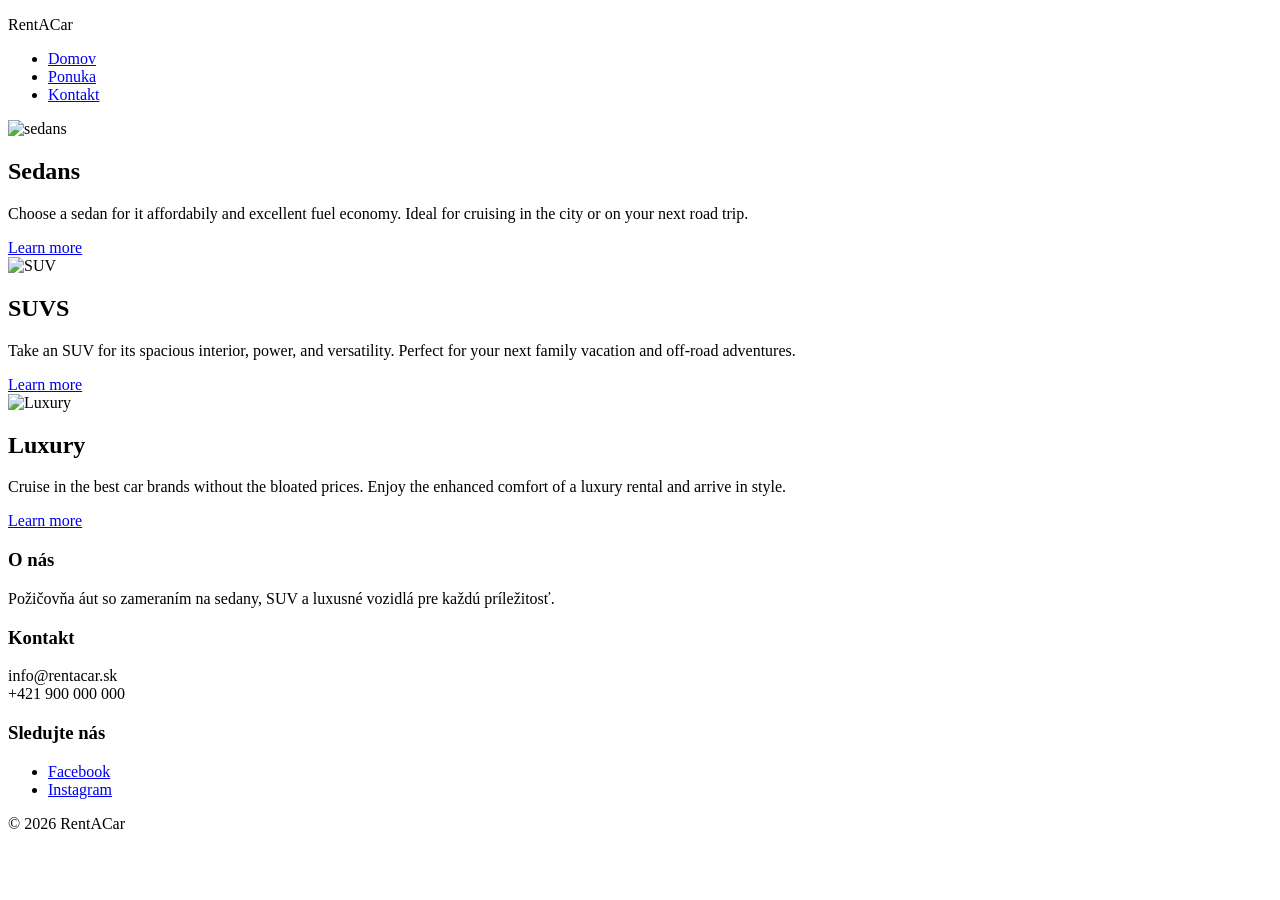
==== 01_vylepsena_pozicovna/index.html @ 23bb254b "." ====
<!DOCTYPE html>
<html lang="sk">
<head>
  <meta charset="UTF-8">
  <meta name="viewport" content="width=device-width, initial-scale=1.0">
  <link rel="stylesheet" href="assets/css/style.css">
  <title>Prenájom áut - Priezvisko</title>
</head>
<body>

  <header class="hlavicka">
    <p class="hlavicka__logo">RentACar</p>

    <nav class="navigacia">
      <ul>
        <li><a href="#domov">Domov</a></li>
        <li><a href="#ponuka">Ponuka</a></li>
        <li><a href="#kontakt">Kontakt</a></li>
      </ul>
    </nav>
  </header>

  <main>
    <section class="ponuka" id="ponuka">

      <article class="sedans">
        <img src="assets/images/icon-sedans.svg" alt="sedans">
        <h2>Sedans</h2>
        <p>
          Choose a sedan for it affordabily and excellent fuel economy. Ideal for cruising in the city or on your next road trip.
        </p>
        <a href="#">Learn more</a>
      </article>

      <article class="suv">
        <img src="assets/images/icon-suvs.svg" alt="SUV">
        <h2>SUVS</h2>
        <p>
          Take an SUV for its spacious interior, power, and versatility. Perfect for your next family vacation and off-road adventures.
        </p>
        <a href="#">Learn more</a>
      </article>

      <article class="luxury">
        <img src="assets/images/icon-luxury.svg" alt="Luxury">
        <h2>Luxury</h2>
        <p>
          Cruise in the best car brands without the bloated prices. Enjoy the enhanced comfort of a luxury rental and arrive in style.
        </p>
        <a href="#">Learn more</a>
      </article>

    </section>
  </main>

  <footer class="pata" id="kontakt">

    <div class="pata__stlpec">
      <h3>O nás</h3>
      <p>Požičovňa áut so zameraním na sedany, SUV a luxusné vozidlá pre každú príležitosť.</p>
    </div>

    <div class="pata__stlpec">
      <h3>Kontakt</h3>
      <p>info@rentacar.sk<br>+421 900 000 000</p>
    </div>

    <div class="pata__stlpec">
      <h3>Sledujte nás</h3>
      <ul class="socialne">
        <li><a href="#">Facebook</a></li>
        <li><a href="#">Instagram</a></li>
      </ul>
    </div>

    <p class="copyright">&copy; 2026 RentACar</p>

  </footer>

</body>
</html>
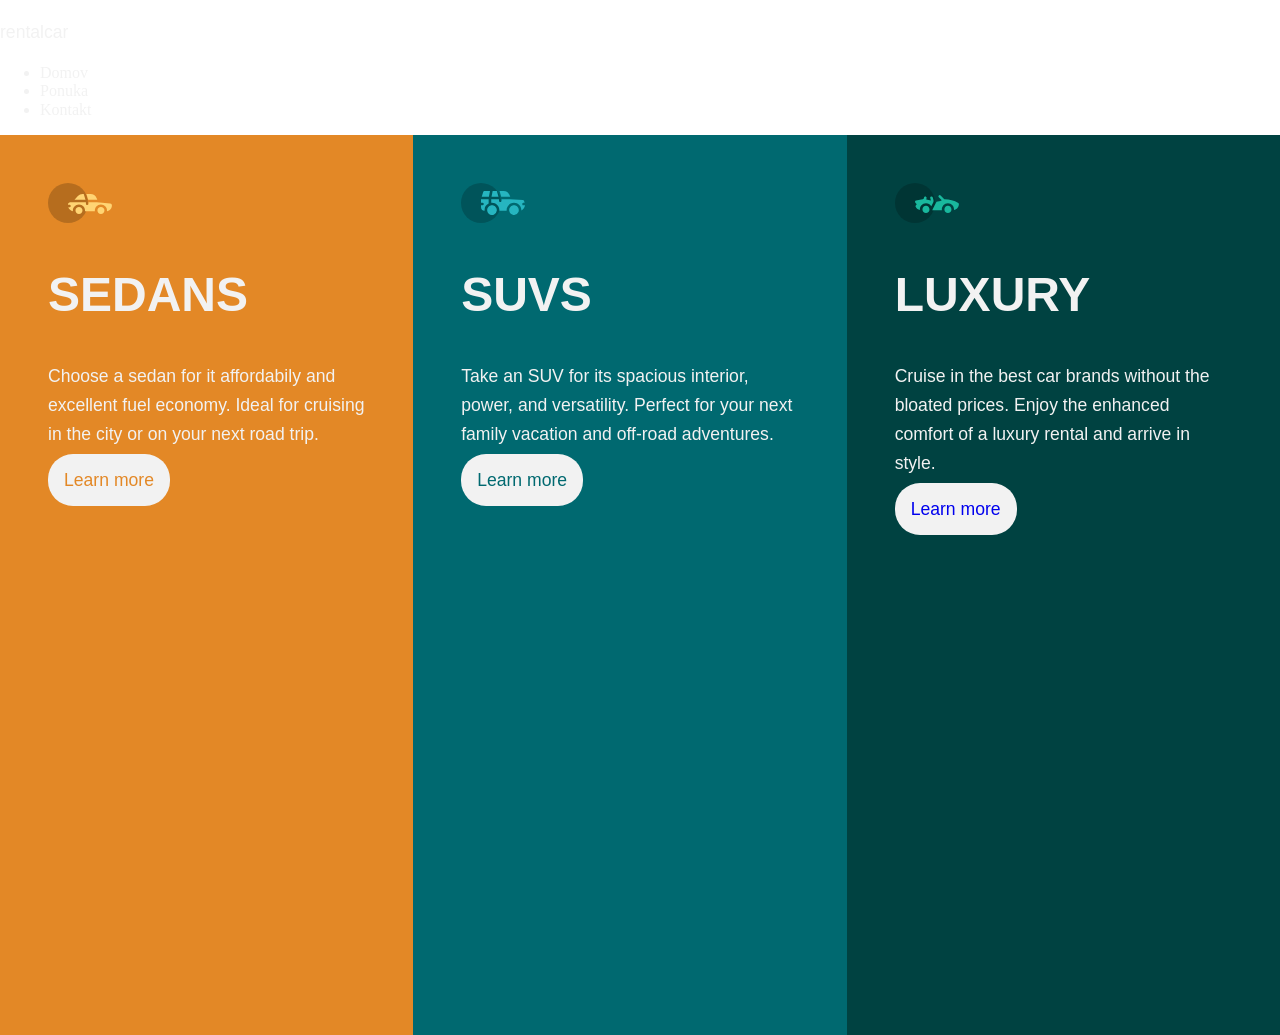
==== commit 7082b457: "hlavicka" ====
--- a/01_vylepsena_pozicovna/index.html
+++ b/01_vylepsena_pozicovna/index.html
@@ -1,81 +1,64 @@
 <!DOCTYPE html>
-<html lang="sk">
+<html>
 <head>
   <meta charset="UTF-8">
-  <meta name="viewport" content="width=device-width, initial-scale=1.0">
+  <meta name="viewport" content="width=device-width, initial-scale=1.0">  
+  <link rel="stylesheet" href="assets/css/normalize.css">
   <link rel="stylesheet" href="assets/css/style.css">
-  <title>Prenájom áut - Priezvisko</title>
+  <title>Priezvisko</title>
 </head>
 <body>
 
-  <header class="hlavicka">
-    <p class="hlavicka__logo">RentACar</p>
+  <header>
+    <p>rentalcar</p>
 
-    <nav class="navigacia">
+    <nav>
       <ul>
-        <li><a href="#domov">Domov</a></li>
-        <li><a href="#ponuka">Ponuka</a></li>
-        <li><a href="#kontakt">Kontakt</a></li>
+        <li>Domov</li>
+        <li>Ponuka</li>
+        <li>Kontakt</li>
       </ul>
     </nav>
   </header>
 
   <main>
-    <section class="ponuka" id="ponuka">
 
-      <article class="sedans">
-        <img src="assets/images/icon-sedans.svg" alt="sedans">
-        <h2>Sedans</h2>
-        <p>
-          Choose a sedan for it affordabily and excellent fuel economy. Ideal for cruising in the city or on your next road trip.
-        </p>
-        <a href="#">Learn more</a>
-      </article>
+    
+    <section class="sedans">
+      
+      <img src="assets/images/icon-sedans.svg" alt="sedans">
+      <h2>Sedans</h2> 
+      <p>
+        Choose a sedan for it affordabily and excellent fuel economy. Ideal for cruising in the city or on your next road trip.
+      </p>
+      
+      <a href="#">Learn more</a>
+    </section>
 
-      <article class="suv">
-        <img src="assets/images/icon-suvs.svg" alt="SUV">
-        <h2>SUVS</h2>
-        <p>
-          Take an SUV for its spacious interior, power, and versatility. Perfect for your next family vacation and off-road adventures.
-        </p>
-        <a href="#">Learn more</a>
-      </article>
+  <section class="suv">
+    
+    <img src="assets/images/icon-suvs.svg" alt="SUV">
+    <h2>SUVS</h2>
+    
+    <p>
+      Take an SUV for its spacious interior, power, and versatility. Perfect for your next family vacation and off-road adventures.
+    </p>
+    
+    <a href="#">Learn more</a>
+  </section>
+  
 
-      <article class="luxury">
-        <img src="assets/images/icon-luxury.svg" alt="Luxury">
-        <h2>Luxury</h2>
-        <p>
-          Cruise in the best car brands without the bloated prices. Enjoy the enhanced comfort of a luxury rental and arrive in style.
-        </p>
-        <a href="#">Learn more</a>
-      </article>
+  <section class="luxury">
 
-    </section>
-  </main>
-
-  <footer class="pata" id="kontakt">
-
-    <div class="pata__stlpec">
-      <h3>O nás</h3>
-      <p>Požičovňa áut so zameraním na sedany, SUV a luxusné vozidlá pre každú príležitosť.</p>
-    </div>
-
-    <div class="pata__stlpec">
-      <h3>Kontakt</h3>
-      <p>info@rentacar.sk<br>+421 900 000 000</p>
-    </div>
-
-    <div class="pata__stlpec">
-      <h3>Sledujte nás</h3>
-      <ul class="socialne">
-        <li><a href="#">Facebook</a></li>
-        <li><a href="#">Instagram</a></li>
-      </ul>
-    </div>
-
-    <p class="copyright">&copy; 2026 RentACar</p>
-
-  </footer>
-
+    <img src="assets/images/icon-luxury.svg" alt="Luxury">
+    <h2>Luxury</h2>
+    <p>
+      Cruise in the best car brands without the bloated prices. Enjoy the enhanced comfort of a luxury rental and arrive in style.
+    </p>
+    
+    <a href="#">Learn more</a>
+  </section>
+</main>
+  
 </body>
-</html>
+</html>
--- a/01_vylepsena_pozicovna/assets/css/style.css
+++ b/01_vylepsena_pozicovna/assets/css/style.css
@@ -0,0 +1,88 @@
+@import url('https://fonts.googleapis.com/css2?family=Big+Shoulders:opsz,wght@10..72,100..900&family=Lexend+Deca:wght@100..900&display=swap');
+
+:root{
+  --oranzova: oklch(70.82% 0.1512 61.38);
+  --svetla-cyan: oklch(47.37% 0.0807 203.41);
+  --tmava-cyan:  oklch(34.38% 0.0589 192.89);
+
+  --transparentna-biela:hsla(0, 0%, 100%, 0.75);
+  --svetloseda: hsl(0, 0%, 95%);
+}
+
+body{
+  color: var(--svetloseda);
+}
+
+h2{
+  font-family: "Big Shoulders", sans-serif;
+  font-size: 3rem;
+  text-transform: uppercase;
+}
+
+p,a{
+  font-family: "Lexend Deca", sans-serif;
+  font-size: 1.1rem;
+  font-weight: 300;
+  line-height: 1.8rem;
+}
+
+a{
+  padding: 1rem ;
+  background-color: var(--svetloseda);
+  text-decoration: none;
+  border-radius: 25px;
+  margin: 4rem 0;
+}
+
+.sedans{
+  background-color: var(--oranzova);
+}
+
+.suv{
+  background-color: var(--svetla-cyan);
+}
+
+.luxury{
+  background-color: var(--tmava-cyan);
+}
+
+.sedans a{ 
+  color: var(--oranzova);
+}
+
+.suv a{
+  color: var(--svetla-cyan);
+}
+
+a:hover{
+  color: var(--svetloseda);
+  border: 2px solid var(--transparentna-biela);
+}
+
+.sedans a:hover{ 
+  background-color: var(--oranzova);
+}
+
+
+.suv a:hover{
+  background-color: var(--svetla-cyan);
+}
+
+.luxury a:hover{
+  background-color: var(--tmava-cyan);
+}
+
+section{
+  padding: 3rem;
+}
+ 
+
+@media (min-width: 768px){
+
+  main{
+    display: flex;
+    height: 100vh;
+  }
+}
+
+
